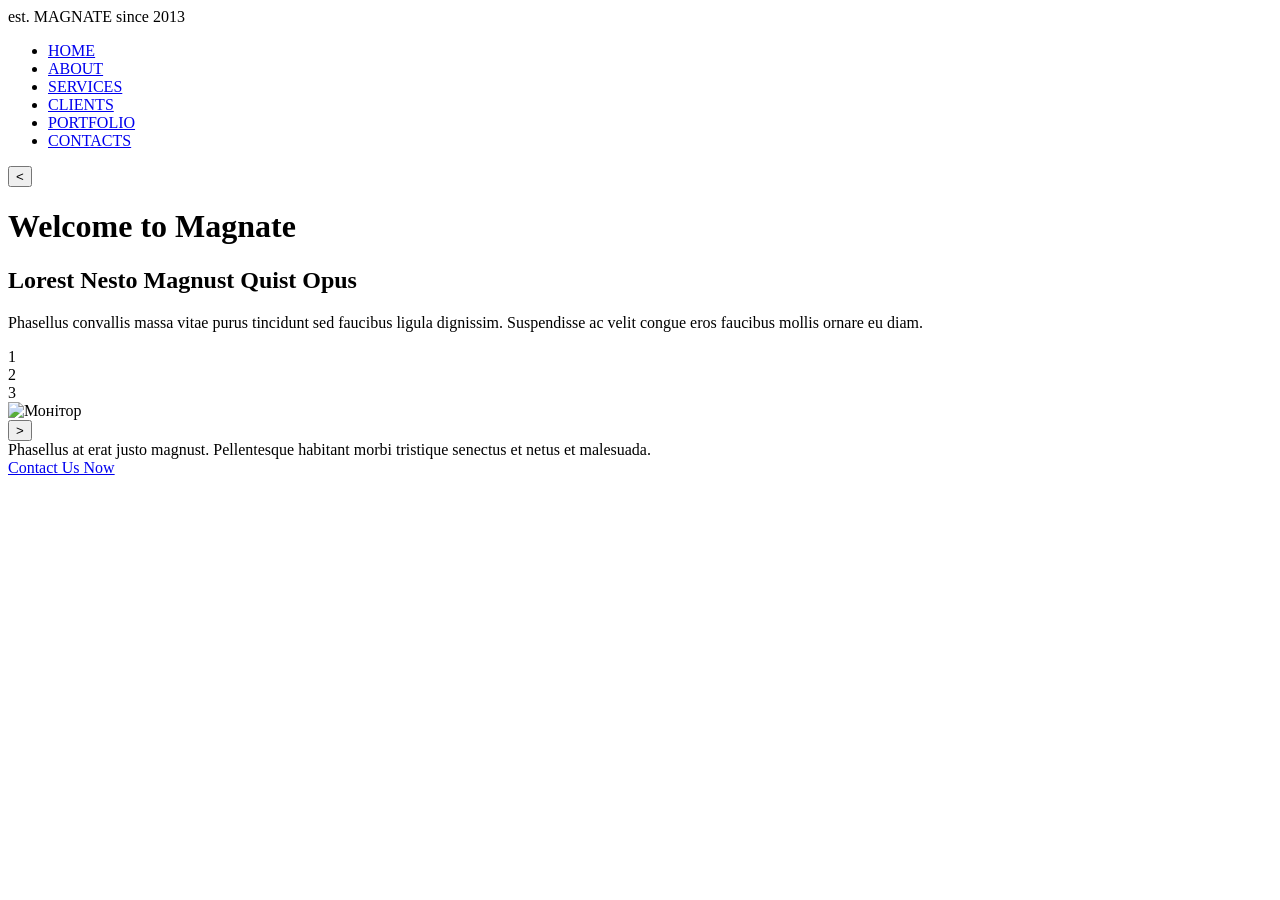
==== 4card/index.html @ 7f8d139d "Create index.html" ====
<!DOCTYPE html>
<html lang="uk">
<head>
  <meta charset="UTF-8">
  <meta name="viewport" content="width=device-width, initial-scale=1.0">
  <title>Magnate - Слайдер</title>
  <link rel="stylesheet" href="style.css">
</head>
<body>

  <header class="head">
    <div class="l-wrap">
      <div class="logo">
        <div class="l-in">
          <span class="l-sm">est.</span>
          <span class="l-main">MAGNATE</span>
          <span class="l-sm">since 2013</span>
        </div>
      </div>
    </div>
    <nav class="nav">
      <ul>
        <li><a href="#">HOME</a></li>
        <li><a href="#">ABOUT</a></li>
        <li><a href="#">SERVICES</a></li>
        <li><a href="#">CLIENTS</a></li>
        <li><a href="#">PORTFOLIO</a></li>
        <li><a href="#">CONTACTS</a></li>
      </ul>
    </nav>
  </header>

  <main class="hero bg1" id="hero">
    <button class="arr left" id="prev">&lt;</button>

    <div class="h-wrap">
      <div class="h-txt">
        <h1>Welcome to Magnate</h1>
        <h2>Lorest Nesto Magnust Quist Opus</h2>
        <p>Phasellus convallis massa vitae purus tincidunt sed faucibus ligula dignissim. Suspendisse ac velit congue eros faucibus mollis ornare eu diam.</p>
        
        <div class="circs">
          <div class="circ active">1</div>
          <div class="circ">2</div>
          <div class="circ">3</div>
        </div>
      </div>

      <div class="h-img">
        <img src="https://encrypted-tbn0.gstatic.com/images?q=tbn:ANd9GcSI-N-SfjbLKoqfec1wM2a1OsyXstHNql_GmR2f-SW9SEVMKTfA5PkhAKmo&s=10" alt="Монітор" class="m-img" id="img">
      </div>
    </div>

    <button class="arr right" id="next">&gt;</button>
  </main>

  <footer class="foot">
    <div class="f-txt">
      Phasellus at erat justo magnust. Pellentesque habitant morbi tristique senectus et netus et malesuada.
    </div>
    <a href="#" class="f-btn">Contact Us Now</a>
  </footer>

  <script src="script.js"></script>
</body>
</html>
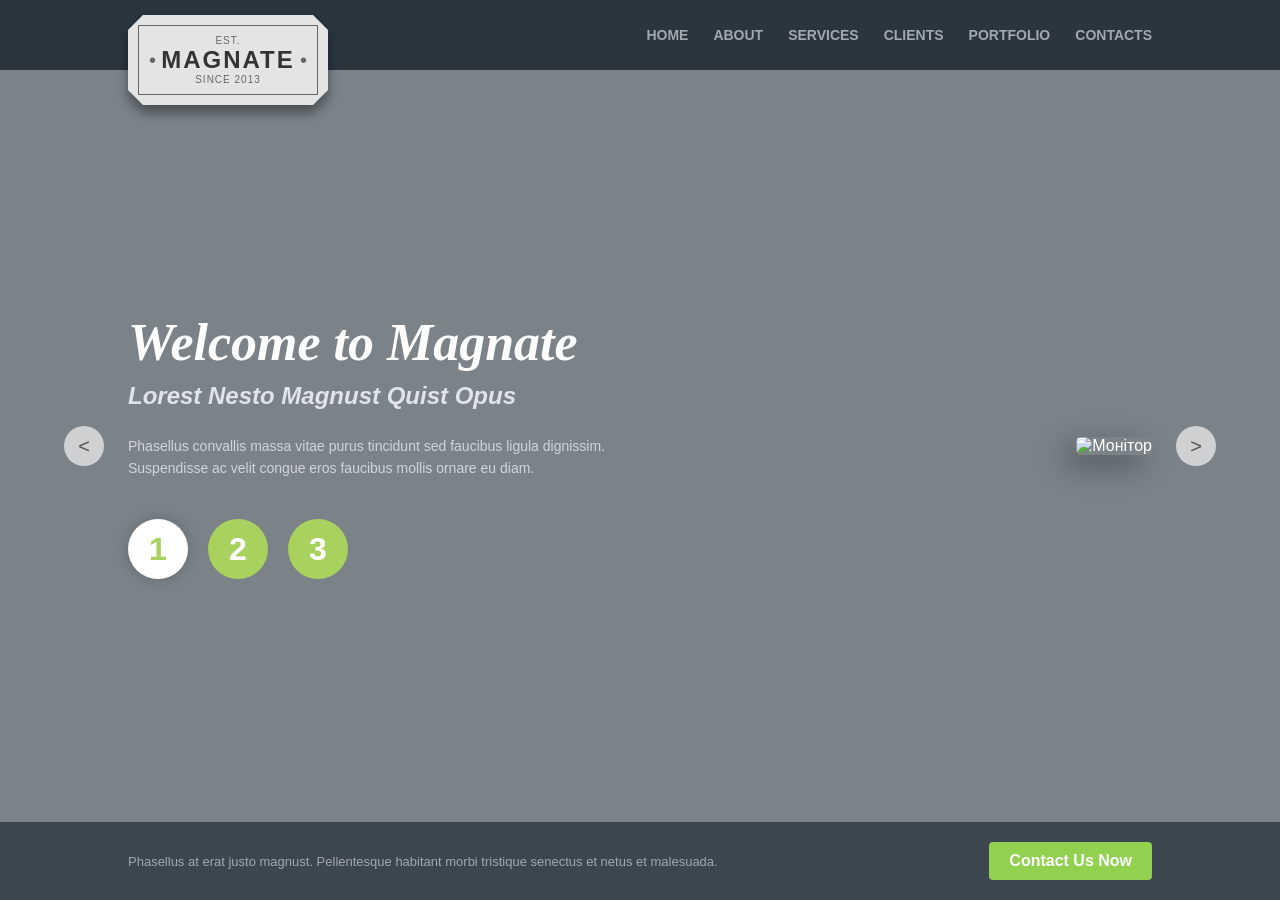
==== commit 68bd6206: "Update index.html" ====
--- a/4card/index.html
+++ b/4card/index.html
@@ -31,7 +31,7 @@
   </header>
 
   <main class="hero bg1" id="hero">
-    <button class="arr left" id="prev">&lt;</button>
+    <button class="arr left">&lt;</button>
 
     <div class="h-wrap">
       <div class="h-txt">
@@ -47,11 +47,11 @@
       </div>
 
       <div class="h-img">
-        <img src="https://encrypted-tbn0.gstatic.com/images?q=tbn:ANd9GcSI-N-SfjbLKoqfec1wM2a1OsyXstHNql_GmR2f-SW9SEVMKTfA5PkhAKmo&s=10" alt="Монітор" class="m-img" id="img">
+        <img src="https://encrypted-tbn0.gstatic.com/images?q=tbn:ANd9GcSI-N-SfjbLKoqfec1wM2a1OsyXstHNql_GmR2f-SW9SEVMKTfA5PkhAKmo&s=10" alt="Монітор" class="m-img">
       </div>
     </div>
 
-    <button class="arr right" id="next">&gt;</button>
+    <button class="arr right">&gt;</button>
   </main>
 
   <footer class="foot">
@@ -60,7 +60,5 @@
     </div>
     <a href="#" class="f-btn">Contact Us Now</a>
   </footer>
-
-  <script src="script.js"></script>
 </body>
 </html>
--- a/4card/style.css
+++ b/4card/style.css
@@ -0,0 +1,240 @@
+* {
+  margin: 0;
+  padding: 0;
+  box-sizing: border-box;
+}
+
+body {
+  font-family: sans-serif;
+  background-color: #333;
+  min-height: 100vh;
+  display: flex;
+  flex-direction: column;
+  overflow-x: hidden;
+}
+
+.head {
+  background-color: #2b353e;
+  display: flex;
+  justify-content: flex-end;
+  align-items: center;
+  height: 70px;
+  padding: 0 10%;
+  position: relative;
+  flex-shrink: 0;
+  z-index: 10;
+}
+
+.l-wrap {
+  position: absolute;
+  top: 15px;
+  left: 10%;
+  z-index: 100;
+  filter: drop-shadow(0px 8px 6px rgba(0,0,0,0.4));
+}
+
+.logo {
+  width: 200px;
+  height: 90px;
+  background-color: #e4e4e4;
+  clip-path: polygon(15px 0, calc(100% - 15px) 0, 100% 15px, 100% calc(100% - 15px), calc(100% - 15px) 100%, 15px 100%, 0 calc(100% - 15px), 0 15px);
+  display: flex;
+  justify-content: center;
+  align-items: center;
+}
+
+.l-in {
+  width: 180px;
+  height: 70px;
+  border: 1px solid #666;
+  display: flex;
+  flex-direction: column;
+  justify-content: center;
+  align-items: center;
+  position: relative;
+}
+
+.l-in::before, .l-in::after {
+  content: "•";
+  position: absolute;
+  color: #666;
+  font-size: 20px;
+  top: 50%;
+  transform: translateY(-50%);
+}
+.l-in::before { left: 10px; }
+.l-in::after { right: 10px; }
+
+.l-main {
+  font-size: 24px;
+  font-weight: bold;
+  color: #333;
+  letter-spacing: 2px;
+}
+
+.l-sm {
+  font-size: 10px;
+  color: #666;
+  text-transform: uppercase;
+  letter-spacing: 1px;
+}
+
+.nav ul {
+  list-style: none;
+  display: flex;
+  gap: 25px;
+}
+
+.nav a {
+  text-decoration: none;
+  color: #a0a8b0;
+  font-size: 14px;
+  font-weight: bold;
+  text-transform: uppercase;
+}
+
+.nav a:hover {
+  color: #92d050;
+}
+
+.hero {
+  flex: 1; 
+  background-image: url('https://www.transparenttextures.com/patterns/cubes.png');
+  position: relative;
+  padding: 0 10%;
+  color: #fff;
+  display: flex; 
+  align-items: center;
+  transition: background-color 0.4s ease-in-out;
+}
+
+.bg1 { background-color: #7b8389; }
+.bg2 { background-color: #e67e22; }
+.bg3 { background-color: #27ae60; }
+
+.h-wrap {
+  display: flex;
+  justify-content: space-between;
+  align-items: center;
+  width: 100%;
+  max-width: 1100px;
+  margin: 0 auto;
+}
+
+.h-txt {
+  flex: 1;
+  padding-right: 40px;
+}
+
+.h-txt h1 {
+  font-size: 52px;
+  font-style: italic;
+  font-family: Georgia, serif;
+  margin-bottom: 10px;
+}
+
+.h-txt h2 {
+  font-size: 24px;
+  font-style: italic;
+  margin-bottom: 25px;
+  color: #e0e4e8;
+}
+
+.h-txt p {
+  line-height: 1.6;
+  margin-bottom: 40px;
+  color: #d1d5d8;
+  font-size: 14px;
+}
+
+.circs {
+  display: flex;
+  gap: 20px;
+}
+
+.circ {
+  width: 60px;
+  height: 60px;
+  background-color: #a9d15e;
+  border-radius: 50%;
+  display: flex;
+  justify-content: center;
+  align-items: center;
+  font-size: 32px;
+  font-weight: bold;
+  color: #fff;
+  cursor: pointer;
+  transition: transform 0.2s, background-color 0.2s, color 0.2s;
+}
+
+.circ:hover {
+  transform: scale(1.1);
+}
+
+.circ.active {
+  background-color: #fff;
+  color: #a9d15e;
+  box-shadow: 0 0 15px rgba(0,0,0,0.2);
+}
+
+.h-img {
+  flex: 1;
+  display: flex;
+  justify-content: flex-end;
+  align-items: center;
+}
+
+.m-img {
+  max-width: 100%;
+  max-height: 50vh; 
+  object-fit: contain; 
+  border-radius: 5px;
+  box-shadow: -10px 10px 30px rgba(0,0,0,0.4);
+  transition: opacity 0.3s ease;
+}
+
+.arr {
+  position: absolute;
+  top: 50%;
+  transform: translateY(-50%);
+  width: 40px;
+  height: 40px;
+  border-radius: 50%;
+  border: none;
+  background-color: rgba(228, 228, 228, 0.8);
+  font-size: 20px;
+  color: #555;
+  cursor: pointer;
+  transition: background-color 0.2s ease;
+  z-index: 5;
+}
+
+.arr:hover {
+  background-color: rgba(255, 255, 255, 1);
+}
+
+.left { left: 5%; }
+.right { right: 5%; }
+
+.foot {
+  background-color: #3b464e;
+  padding: 20px 10%;
+  display: flex;
+  justify-content: space-between;
+  align-items: center;
+  flex-shrink: 0; 
+}
+
+.f-txt {
+  color: #a0a8b0;
+  font-size: 13px;
+}
+
+.f-btn {
+  background-color: #92d050;
+  color: #fff;
+  padding: 10px 20px;
+  text-decoration: none;
+  border-radius: 4px;
+  font-weight: bold;
+}
